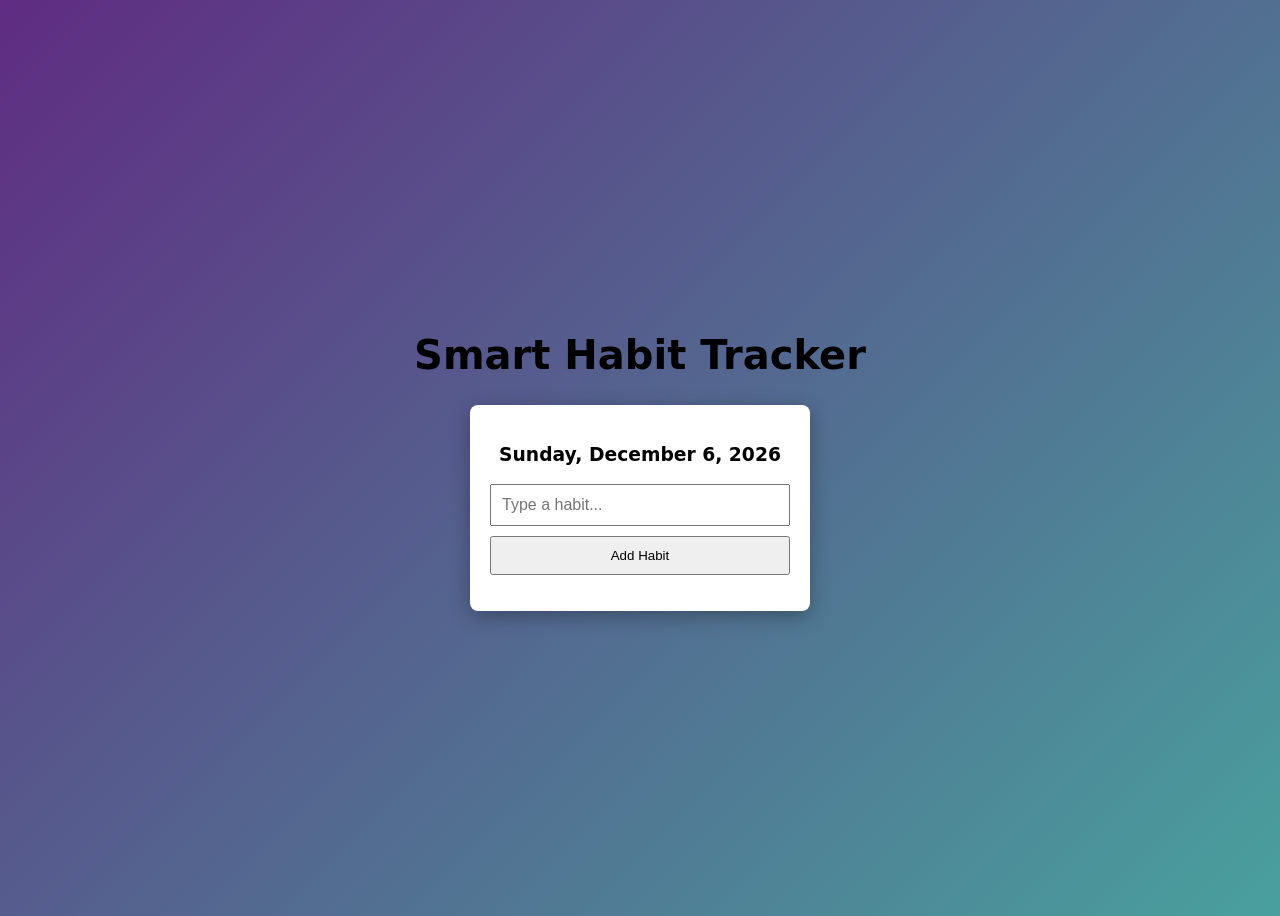
==== index.html @ 644d2d56 "Index html file repositioning." ====
<!DOCTYPE html>
<html lang="en">
<head>
    <meta charset="UTF-8">
    <meta name="viewport" content="width=device-width, initial-scale=1.0">
    <title>Smart Habit Tracker</title>
    <link rel="stylesheet" href="app/styles/style.css">
</head>
<body>
    <h1>Smart Habit Tracker</h1>

    <div class="app">
        <h3 id="date"></h3>

        <div class="field-input">
            <input type="text" id="habitInput" placeholder="Type a habit...">
            <button id="addBtn">Add Habit</button>
        </div>

        <ul id="habitList"></ul>
    </div>

    <script type="module" src="app/main.js"></script>
</body> 
</html>
---- app/styles/style.css ----
body {
    font-family: system-ui, sans-serif;
    background: linear-gradient(135deg, #5f2c82, #49a09d);
    min-height: 100vh;
    display: flex;
    justify-content: center;
    align-items: center;
    flex-direction: column;
}

.app {
    width: 300px;
    padding: 20px;
    border-radius: 8px;
    background-color: white;
    box-shadow: 0 5px 20px rgba(0, 0, 0, 0.3);
}

h1 {
    font-size: 2.5rem;
}

#date {
    text-align: center;
}

.field-input {
    display: flex;
    flex-direction: column;
    gap: 10px;
}

#habitInput {
    padding: 10px;
    font-size: 16px;
}

#addBtn {
    padding: 10px 20px;
    cursor: pointer;
}

#habitList {
    list-style: none;
    padding: 0;
}

#habitList li {
    border-top: 1px solid #ccc;
    padding: 8px;
    display: flex;
    justify-content: space-between;
}

#habitList li.completed {
    text-decoration: line-through;
    color: #555;
    opacity: 0.7;
}

.delete-btn,
.mark-btn {
    background: none;
    cursor: pointer;
    border: none;
    font-size: 18px;
}

.delete-btn:hover,
.mark-btn:hover {
    opacity: 0.6;
}
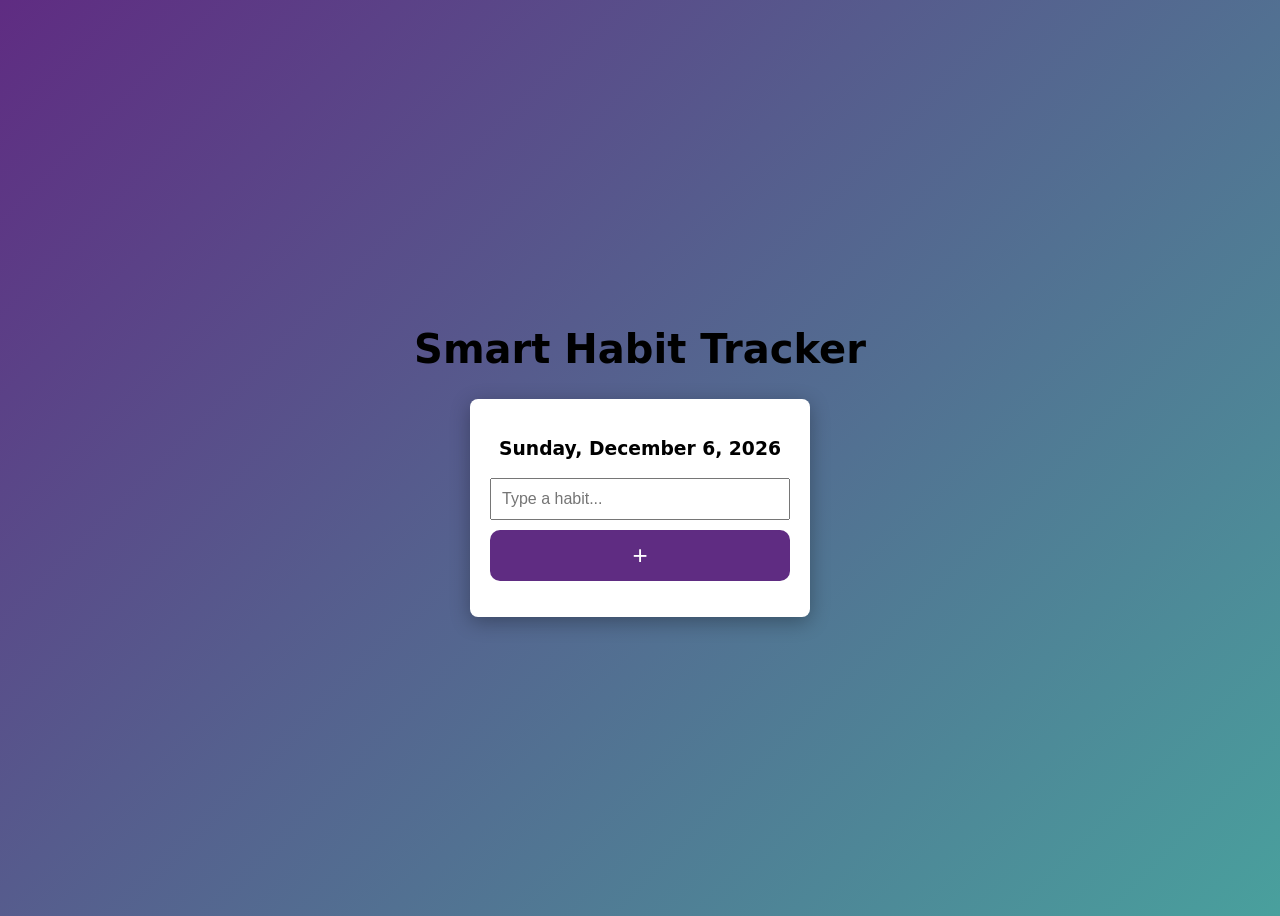
==== commit 8b8064d5: "add habit button style change." ====
--- a/index.html
+++ b/index.html
@@ -14,7 +14,7 @@
 
         <div class="field-input">
             <input type="text" id="habitInput" placeholder="Type a habit...">
-            <button id="addBtn">Add Habit</button>
+            <button id="addBtn">+</button>
         </div>
 
         <ul id="habitList"></ul>
--- a/app/styles/style.css
+++ b/app/styles/style.css
@@ -37,7 +37,13 @@
 
 #addBtn {
     padding: 10px 20px;
+    border: none;
+    background-color: #5f2c82;
+    color: white;
+    border-radius: 10px;
+    font-size: 26px;
     cursor: pointer;
+    transition: opacity 0.3s, transform 0.3s;
 }
 
 #habitList {
@@ -69,4 +75,16 @@
 .delete-btn:hover,
 .mark-btn:hover {
     opacity: 0.6;
+}
+
+small.hidden {
+    display: none;
+}
+
+#addBtn:hover {
+    opacity: 0.8;
+}
+
+#addBtn:active {
+    transform: scale(0.95);
 }
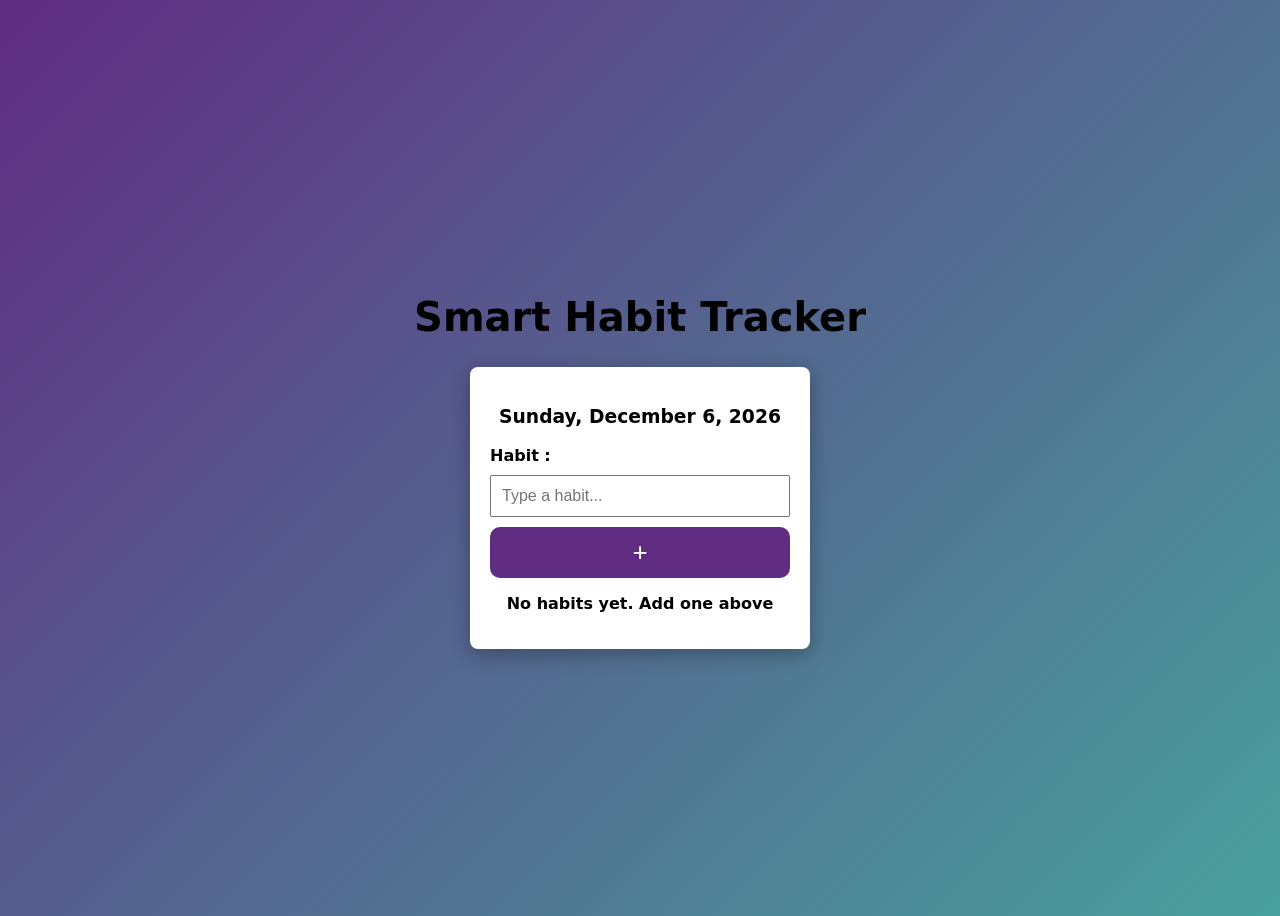
==== commit ea295b87: "ux improvement and bug fix" ====
--- a/index.html
+++ b/index.html
@@ -5,6 +5,16 @@
     <meta name="viewport" content="width=device-width, initial-scale=1.0">
     <title>Smart Habit Tracker</title>
     <link rel="stylesheet" href="app/styles/style.css">
+    
+    <!-- Google tag (gtag.js) -->
+    <script async src="https://www.googletagmanager.com/gtag/js?id=G-04CP5DZ87K"></script>
+    <script>
+        window.dataLayer = window.dataLayer || [];
+        function gtag(){dataLayer.push(arguments);}
+        gtag('js', new Date());
+
+        gtag('config', 'G-04CP5DZ87K');
+    </script>
 </head>
 <body>
     <h1>Smart Habit Tracker</h1>
@@ -13,9 +23,12 @@
         <h3 id="date"></h3>
 
         <div class="field-input">
+            <label for="habitInput">Habit :</label>
             <input type="text" id="habitInput" placeholder="Type a habit...">
             <button id="addBtn">+</button>
         </div>
+
+        <p id="noHabit">No habits yet. Add one above</p>
 
         <ul id="habitList"></ul>
     </div>
--- a/app/styles/style.css
+++ b/app/styles/style.css
@@ -28,6 +28,20 @@
     display: flex;
     flex-direction: column;
     gap: 10px;
+}
+
+label {
+    font-size: 16px;
+    font-weight: 600;
+}
+
+#noHabit {
+    font-weight: 600;
+    text-align: center;
+}
+
+#noHabit.hidden {
+    display: none;
 }
 
 #habitInput {
